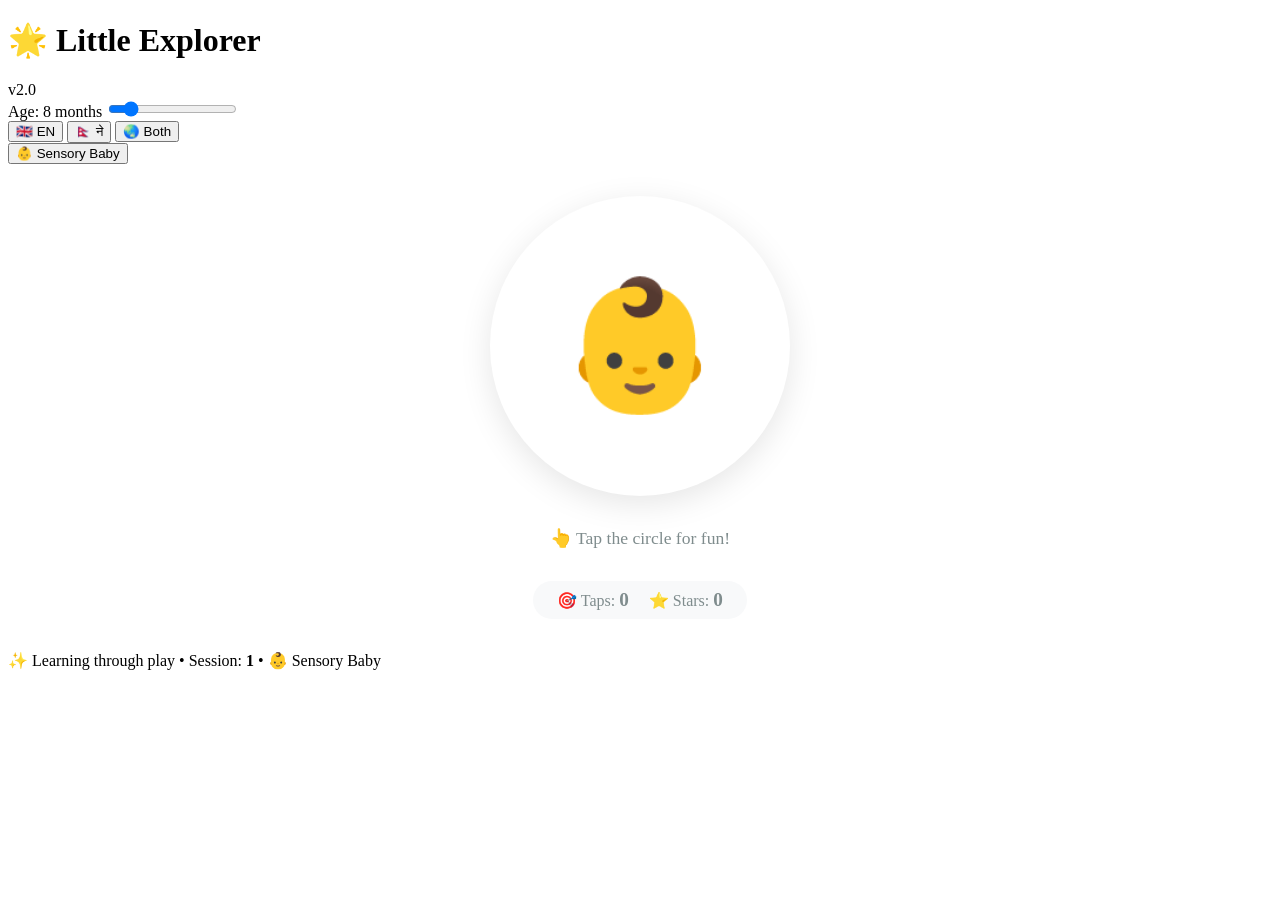
==== index.html @ 9d5cd5ca "Initial commit: Little Explorer PWA" ====
<!doctype html>
<html lang="en">
  <head>
    <meta charset="UTF-8" />
    <meta name="viewport" content="width=device-width, initial-scale=1.0" />
    <meta
      name="description"
      content="Adaptive bilingual learning platform for children 0-6 years"
    />

    <!-- PWA Meta Tags -->
    <link rel="manifest" href="/little-explorer/manifest.json" />
    <meta name="theme-color" content="#4A90D9" />
    <meta name="apple-mobile-web-app-capable" content="yes" />
    <meta name="apple-mobile-web-app-status-bar-style" content="default" />
    <link
      rel="apple-touch-icon"
      href="/little-explorer/icons/icon-192x192.png"
    />

    <!-- Service Worker Registration -->
    <script>
      if ("serviceWorker" in navigator) {
        window.addEventListener("load", function () {
          navigator.serviceWorker
            .register("/little-explorer/sw.js")
            .then(function (registration) {
              console.log("Service Worker registered successfully");
            })
            .catch(function (error) {
              console.log("Service Worker registration failed:", error);
            });
        });
      }
    </script>

    <title>Little Explorer — Adaptive Learning</title>

    <!-- CSS -->
    <link rel="stylesheet" href="/little-explorer/css/style.css" />
    <link rel="stylesheet" href="css/components.css" />
    <link rel="stylesheet" href="css/modules/sensory.css" />
    <link rel="stylesheet" href="css/modules/nepali.css" />
    <link rel="stylesheet" href="css/modules/games.css" />
  </head>
  <body>
    <div id="app" data-age="0.8">
      <!-- Header -->
      <header class="app-header" role="banner">
        <div class="header-left">
          <h1>🌟 Little Explorer</h1>
          <span class="version-badge">v2.0</span>
        </div>

        <div class="header-controls">
          <!-- Age Control -->
          <div class="age-control" aria-label="Parent settings">
            <label for="ageSlider">
              <span class="age-label">Age:</span>
              <span id="ageDisplay" class="age-value">8 months</span>
            </label>
            <input
              type="range"
              id="ageSlider"
              min="0"
              max="6"
              step="0.1"
              value="0.8"
            />
          </div>

          <!-- Language Toggle -->
          <div class="language-control" id="languageToggle">
            <button class="lang-btn active" data-lang="en" title="English">
              🇬🇧 EN
            </button>
            <button class="lang-btn" data-lang="ne" title="नेपाली">
              🇳🇵 ने
            </button>
            <button class="lang-btn" data-lang="bilingual" title="Both">
              🌏 Both
            </button>
          </div>
        </div>
      </header>

      <!-- Main Content -->
      <main id="main-content" role="main">
        <!-- Rendered by JavaScript -->
      </main>

      <!-- Footer -->
      <footer class="app-footer">
        <div class="footer-content">
          <span>✨ Learning through play</span>
          <span class="footer-divider">•</span>
          <span>Session: <strong id="sessionCount">0</strong></span>
          <span class="footer-divider">•</span>
          <span id="moduleIndicator">Loading...</span>
        </div>
      </footer>
    </div>

    <!-- All JavaScript - Only ONE module script -->
    <script type="module" src="js/app.js"></script>
  </body>
</html>
---- css/components.css ----
/* ===== Buttons ===== */
.btn {
    display: inline-flex;
    align-items: center;
    justify-content: center;
    gap: 0.5rem;
    padding: 0.6rem 1.5rem;
    border: none;
    border-radius: 2rem;
    font-size: 0.95rem;
    font-weight: 600;
    cursor: pointer;
    transition: all var(--transition);
    text-decoration: none;
    line-height: 1.4;
}

.btn:disabled {
    opacity: 0.5;
    cursor: not-allowed;
    transform: none !important;
}

.btn-primary {
    background: var(--color-primary);
    color: white;
}

.btn-primary:hover:not(:disabled) {
    background: #3A7BC8;
    transform: translateY(-2px);
    box-shadow: 0 4px 12px rgba(74, 144, 217, 0.3);
}

.btn-success {
    background: var(--color-success);
    color: white;
}

.btn-success:hover:not(:disabled) {
    background: #219A52;
    transform: translateY(-2px);
    box-shadow: 0 4px 12px rgba(39, 174, 96, 0.3);
}

.btn-danger {
    background: var(--color-danger);
    color: white;
}

.btn-danger:hover:not(:disabled) {
    background: #C0392B;
    transform: translateY(-2px);
    box-shadow: 0 4px 12px rgba(231, 76, 60, 0.3);
}

.btn-purple {
    background: #8E44AD;
    color: white;
}

.btn-purple:hover:not(:disabled) {
    background: #7D3C98;
    transform: translateY(-2px);
    box-shadow: 0 4px 12px rgba(142, 68, 173, 0.3);
}

.btn-sm {
    padding: 0.4rem 1rem;
    font-size: 0.8rem;
}

.btn-lg {
    padding: 0.8rem 2rem;
    font-size: 1.1rem;
}

/* ===== Cards ===== */
.card {
    background: white;
    border-radius: var(--radius);
    padding: 1.5rem;
    box-shadow: 0 2px 8px var(--color-shadow);
    border: 1px solid var(--color-border);
}

.card-title {
    font-size: 1.25rem;
    font-weight: 600;
    margin-bottom: 1rem;
}

/* ===== Grid ===== */
.grid-2 {
    display: grid;
    grid-template-columns: 1fr 1fr;
    gap: 1rem;
}

.grid-3 {
    display: grid;
    grid-template-columns: repeat(3, 1fr);
    gap: 1rem;
}

.grid-4 {
    display: grid;
    grid-template-columns: repeat(4, 1fr);
    gap: 1rem;
}

/* ===== Responsive Grid ===== */
@media (max-width: 768px) {
    .grid-2, .grid-3, .grid-4 {
        grid-template-columns: 1fr;
    }
}

/* ===== Utility ===== */
.text-center { text-align: center; }
.text-muted { color: #7F8C8D; }
.mt-1 { margin-top: 0.5rem; }
.mt-2 { margin-top: 1rem; }
.mt-3 { margin-top: 1.5rem; }
.mb-1 { margin-bottom: 0.5rem; }
.mb-2 { margin-bottom: 1rem; }
.mb-3 { margin-bottom: 1.5rem; }
.flex-center { display: flex; align-items: center; justify-content: center; }
.gap-1 { gap: 0.5rem; }
.gap-2 { gap: 1rem; }
.w-full { width: 100%; }

/* ===== Animations ===== */
@keyframes fadeIn {
    from { opacity: 0; transform: translateY(10px); }
    to { opacity: 1; transform: translateY(0); }
}

@keyframes pulse {
    0%, 100% { transform: scale(1); }
    50% { transform: scale(1.05); }
}

@keyframes slideIn {
    from { transform: translateX(-20px); opacity: 0; }
    to { transform: translateX(0); opacity: 1; }
}

.fade-in {
    animation: fadeIn 0.4s ease-out;
}

.pulse {
    animation: pulse 0.6s ease-in-out;
}

.slide-in {
    animation: slideIn 0.3s ease-out;
}
---- css/modules/sensory.css ----
/* ===== Sensory Module ===== */
.sensory-container {
    display: flex;
    flex-direction: column;
    align-items: center;
    justify-content: center;
    padding: 2rem;
    min-height: 400px;
    gap: 2rem;
}

.sensory-button {
    width: 300px;
    height: 300px;
    border-radius: 50%;
    background: white;
    border: 4px solid var(--color-primary);
    font-size: 8rem;
    cursor: pointer;
    transition: all 0.15s ease;
    box-shadow: 0 8px 32px rgba(0, 0, 0, 0.1);
    display: flex;
    align-items: center;
    justify-content: center;
    user-select: none;
    -webkit-tap-highlight-color: transparent;
}

.sensory-button:hover {
    transform: scale(1.02);
    box-shadow: 0 12px 40px rgba(0, 0, 0, 0.15);
}

.sensory-button:active {
    transform: scale(0.92);
}

.sensory-button:focus-visible {
    outline: 4px solid var(--color-primary);
    outline-offset: 4px;
}

.sensory-hint {
    font-size: 1.1rem;
    color: #7F8C8D;
    margin: 0;
}

.sensory-stats {
    font-size: 1rem;
    color: #7F8C8D;
    background: #F8F9FA;
    padding: 0.5rem 1.5rem;
    border-radius: 2rem;
    border: 1px solid var(--color-border);
}

.sensory-stats strong {
    color: var(--color-primary);
    font-size: 1.2rem;
}

/* ===== Responsive ===== */
@media (max-width: 768px) {
    .sensory-button {
        width: 200px;
        height: 200px;
        font-size: 5rem;
    }
}

@media (max-width: 480px) {
    .sensory-button {
        width: 150px;
        height: 150px;
        font-size: 4rem;
    }
}
---- css/modules/nepali.css ----
/* ===== Nepali Module ===== */
.nepali-module {
    width: 100%;
    max-width: 100%;
    animation: fadeIn 0.4s ease-out;
}

/* ===== Header ===== */
.nepali-header {
    display: flex;
    justify-content: space-between;
    align-items: center;
    padding: 0.75rem 1.25rem;
    background: linear-gradient(135deg, #DC143C, #003893);
    border-radius: var(--radius);
    color: white;
    margin-bottom: 1.5rem;
    flex-wrap: wrap;
    gap: 0.5rem;
}

.language-badge {
    display: flex;
    align-items: center;
    gap: 0.5rem;
    font-size: 1.1rem;
    font-weight: 600;
}

.language-badge .flag {
    font-size: 1.5rem;
}

.bilingual-tag {
    background: rgba(255, 255, 255, 0.2);
    padding: 0.2rem 0.75rem;
    border-radius: 2rem;
    font-size: 0.75rem;
    font-weight: 500;
}

.reset-btn {
    background: rgba(255, 255, 255, 0.15);
    border: none;
    color: white;
    padding: 0.4rem 0.75rem;
    border-radius: 0.5rem;
    font-size: 1rem;
    cursor: pointer;
    transition: all var(--transition);
}

.reset-btn:hover {
    background: rgba(255, 255, 255, 0.25);
    transform: scale(1.05);
}

/* ===== Tabs ===== */
.tab-navigation {
    display: flex;
    flex-wrap: wrap;
    gap: 0.25rem;
    margin-bottom: 1.5rem;
    border-bottom: 2px solid var(--color-border);
}

.tab-btn {
    padding: 0.6rem 1.25rem;
    background: transparent;
    border: none;
    border-bottom: 3px solid transparent;
    font-size: 0.95rem;
    font-weight: 600;
    color: #7F8C8D;
    cursor: pointer;
    transition: all var(--transition);
}

.tab-btn:hover {
    color: var(--color-primary);
    background: #F8F9FA;
}

.tab-btn.active {
    color: var(--color-primary);
    border-bottom-color: var(--color-primary);
}

/* ===== Tab Content ===== */
.tab-pane {
    animation: fadeIn 0.3s ease-out;
}

.tab-pane.hidden {
    display: none;
}

/* ===== Sections ===== */
.section-title {
    font-size: 1.3rem;
    font-weight: 700;
    color: var(--color-text);
    margin-bottom: 0.5rem;
}

.section-hint {
    color: #7F8C8D;
    margin-bottom: 1.5rem;
    font-size: 0.95rem;
}

/* ===== Alphabet ===== */
.alphabet-grid {
    display: grid;
    grid-template-columns: repeat(auto-fill, minmax(55px, 1fr));
    gap: 0.5rem;
    margin-bottom: 1.5rem;
}

.alphabet-btn {
    aspect-ratio: 1;
    font-size: 1.3rem;
    font-weight: 700;
    background: #F0F7FF;
    border: 2px solid #DBEAFE;
    border-radius: 0.5rem;
    cursor: pointer;
    transition: all var(--transition);
    display: flex;
    align-items: center;
    justify-content: center;
    color: var(--color-text);
    font-family: inherit;
}

.alphabet-btn:hover {
    background: #DBEAFE;
    transform: scale(1.08);
    border-color: var(--color-primary);
    box-shadow: 0 2px 8px rgba(74, 144, 217, 0.2);
}

.alphabet-btn:active {
    transform: scale(0.95);
}

.alphabet-display {
    text-align: center;
    padding: 1.5rem;
    background: #F8F9FA;
    border-radius: var(--radius);
    border: 2px dashed var(--color-border);
    min-height: 100px;
    display: flex;
    flex-direction: column;
    justify-content: center;
    align-items: center;
    transition: background 0.3s;
}

.letter-display {
    font-size: 4rem;
    font-weight: 700;
    color: var(--color-primary);
    line-height: 1.2;
}

.pronunciation-display {
    font-size: 1.2rem;
    color: #7F8C8D;
    margin-top: 0.25rem;
}

/* ===== Flashcards ===== */
.flashcard-container {
    display: flex;
    justify-content: center;
    align-items: center;
    perspective: 1000px;
    margin: 1.5rem 0 2rem 0;
}

.flashcard {
    width: 100%;
    max-width: 400px;
    height: 260px;
    position: relative;
    transition: transform 0.6s cubic-bezier(0.4, 0, 0.2, 1);
    transform-style: preserve-3d;
    cursor: pointer;
}

.flashcard.flipped {
    transform: rotateY(180deg);
}

.card-front,
.card-back {
    position: absolute;
    width: 100%;
    height: 100%;
    backface-visibility: hidden;
    border-radius: var(--radius-lg);
    display: flex;
    flex-direction: column;
    justify-content: center;
    align-items: center;
    padding: 1.5rem;
    box-shadow: 0 8px 24px var(--color-shadow);
    border: 2px solid var(--color-border);
}

.card-front {
    background: white;
}

.card-front .nepali-word {
    font-size: 3rem;
    font-weight: 700;
    color: var(--color-text);
    line-height: 1.3;
    text-align: center;
}

.card-front .phonetic {
    font-size: 1.1rem;
    color: #7F8C8D;
    margin-top: 0.5rem;
}

.card-back {
    background: linear-gradient(135deg, var(--color-primary), #6C5CE7);
    color: white;
    transform: rotateY(180deg);
}

.card-back .meaning {
    font-size: 2rem;
    font-weight: 600;
    text-align: center;
}

.flashcard-controls {
    display: flex;
    gap: 1rem;
    justify-content: center;
    flex-wrap: wrap;
}

/* ===== Quiz ===== */
.quiz-question {
    font-size: 1.2rem;
    font-weight: 600;
    text-align: center;
    padding: 1.5rem;
    background: #FFF8E1;
    border-radius: var(--radius);
    border: 2px solid #FFE082;
    margin-bottom: 1.5rem;
    min-height: 80px;
    display: flex;
    align-items: center;
    justify-content: center;
}

.quiz-choices {
    display: grid;
    grid-template-columns: 1fr 1fr;
    gap: 0.75rem;
    max-width: 500px;
    margin: 0 auto 1.5rem;
}

.quiz-choice {
    padding: 0.8rem 1rem;
    background: white;
    border: 2px solid var(--color-border);
    border-radius: var(--radius);
    font-size: 1rem;
    font-weight: 500;
    cursor: pointer;
    transition: all var(--transition);
    color: var(--color-text);
}

.quiz-choice:hover:not(:disabled) {
    border-color: var(--color-primary);
    background: #F0F7FF;
    transform: translateY(-2px);
}

.quiz-choice:disabled {
    cursor: not-allowed;
    opacity: 0.7;
}

.quiz-choice.correct {
    border-color: var(--color-success);
    background: #D5F5E3;
    color: var(--color-success);
}

.quiz-choice.wrong {
    border-color: var(--color-danger);
    background: #FDEDEC;
    color: var(--color-danger);
}

.quiz-feedback {
    text-align: center;
    font-size: 1.1rem;
    font-weight: 600;
    min-height: 40px;
    padding: 0.5rem;
}

.quiz-feedback.correct {
    color: var(--color-success);
}

.quiz-feedback.wrong {
    color: var(--color-danger);
}

/* ===== Lessons ===== */
.lessons-layout {
    display: grid;
    grid-template-columns: 260px 1fr;
    gap: 1.5rem;
    min-height: 400px;
}

.lesson-sidebar {
    background: #F8F9FA;
    border-radius: var(--radius);
    padding: 1rem;
    border: 1px solid var(--color-border);
    max-height: 500px;
    overflow-y: auto;
}

.sidebar-title {
    font-size: 1.1rem;
    font-weight: 700;
    margin-bottom: 0.75rem;
    color: var(--color-text);
}

.lesson-btn {
    display: block;
    width: 100%;
    text-align: left;
    padding: 0.6rem 0.75rem;
    margin-bottom: 0.3rem;
    border: none;
    border-radius: 0.5rem;
    font-size: 0.9rem;
    font-weight: 500;
    cursor: pointer;
    transition: all var(--transition);
    color: var(--color-text);
    background: transparent;
}

.lesson-btn.unlocked {
    background: #F0F7FF;
    color: var(--color-primary);
}

.lesson-btn.unlocked:hover {
    background: #DBEAFE;
}

.lesson-btn.completed {
    background: #D5F5E3;
    color: var(--color-success);
}

.lesson-btn.locked {
    background: #F8F9FA;
    color: #BDC3C7;
    cursor: not-allowed;
}

.lesson-content {
    background: white;
    border-radius: var(--radius);
    padding: 1rem;
    border: 1px solid var(--color-border);
    display: flex;
    flex-direction: column;
}

.lesson-title {
    font-size: 1.1rem;
    font-weight: 600;
    margin-bottom: 1rem;
    color: var(--color-text);
    min-height: 2rem;
}

.lesson-items {
    flex: 1;
    display: flex;
    flex-direction: column;
    gap: 0.75rem;
    margin-bottom: 1rem;
    max-height: 350px;
    overflow-y: auto;
}

.lesson-item {
    display: flex;
    align-items: center;
    gap: 0.75rem;
    padding: 0.6rem 0.8rem;
    background: #F8F9FA;
    border-radius: 0.5rem;
    flex-wrap: wrap;
    border: 1px solid var(--color-border);
    transition: all var(--transition);
}

.lesson-item.completed {
    background: #D5F5E3;
    border-color: var(--color-success);
}

.lesson-nepali {
    font-size: 1.1rem;
    font-weight: 600;
    color: var(--color-text);
    min-width: 60px;
}

.lesson-phonetic {
    font-size: 0.85rem;
    color: #7F8C8D;
    min-width: 60px;
}

.lesson-input {
    flex: 1;
    min-width: 120px;
    padding: 0.4rem 0.75rem;
    border: 2px solid var(--color-border);
    border-radius: 0.5rem;
    font-size: 0.95rem;
    transition: all var(--transition);
    font-family: inherit;
    background: white;
}

.lesson-input:focus {
    outline: none;
    border-color: var(--color-primary);
    box-shadow: 0 0 0 3px rgba(74, 144, 217, 0.1);
}

.lesson-input.correct {
    border-color: var(--color-success);
    background: #D5F5E3;
}

.lesson-input.wrong {
    border-color: var(--color-danger);
    background: #FDEDEC;
}

.lesson-input:disabled {
    opacity: 0.7;
    cursor: not-allowed;
}

.lesson-check-btn {
    padding: 0.3rem 1rem;
    background: var(--color-primary);
    color: white;
    border: none;
    border-radius: 0.5rem;
    font-size: 0.85rem;
    font-weight: 600;
    cursor: pointer;
    transition: all var(--transition);
    flex-shrink: 0;
}

.lesson-check-btn:hover {
    background: #3A7BC8;
    transform: scale(1.02);
}

.lesson-feedback {
    font-size: 0.85rem;
    font-weight: 600;
    min-width: 60px;
    text-align: right;
}

.lesson-feedback.correct {
    color: var(--color-success);
}

.lesson-feedback.wrong {
    color: var(--color-danger);
}

.lesson-feedback.completed {
    color: var(--color-success);
    font-size: 1.2rem;
}

.lesson-actions {
    display: flex;
    justify-content: flex-end;
    margin-top: 0.5rem;
}

#lessonCompleteBtn.ready {
    opacity: 1;
    cursor: pointer;
}

/* ===== Responsive Lessons ===== */
@media (max-width: 768px) {
    .lessons-layout {
        grid-template-columns: 1fr;
    }
    
    .lesson-sidebar {
        max-height: 200px;
    }
    
    .lesson-item {
        flex-wrap: wrap;
    }
    
    .lesson-input {
        min-width: 100px;
        flex: 1 1 100%;
    }
    
    .lesson-feedback {
        text-align: left;
        min-width: auto;
    }
}

@media (max-width: 480px) {
    .quiz-choices {
        grid-template-columns: 1fr;
    }
    
    .alphabet-grid {
        grid-template-columns: repeat(auto-fill, minmax(45px, 1fr));
    }
    
    .alphabet-btn {
        font-size: 1rem;
    }
    
    .flashcard {
        height: 200px;
    }
    
    .card-front .nepali-word {
        font-size: 2rem;
    }
    
    .card-back .meaning {
        font-size: 1.5rem;
    }
}

/* ===== Games Section ===== */
.games-grid {
    display: grid;
    grid-template-columns: repeat(auto-fit, minmax(200px, 1fr));
    gap: 1rem;
    margin: 1rem 0;
}

.game-card {
    background: white;
    border-radius: var(--radius);
    padding: 1.5rem;
    text-align: center;
    border: 2px solid var(--color-border);
    transition: all var(--transition);
    cursor: pointer;
}

.game-card:hover {
    transform: translateY(-4px);
    box-shadow: 0 8px 24px var(--color-shadow);
    border-color: var(--color-primary);
}

.game-icon {
    font-size: 3rem;
    margin-bottom: 0.5rem;
}

.game-card h4 {
    margin: 0.5rem 0;
    color: var(--color-text);
}

.game-card p {
    font-size: 0.9rem;
    color: #7F8C8D;
    margin-bottom: 1rem;
}

.game-content {
    margin-top: 1.5rem;
    padding: 1rem;
    background: #F8F9FA;
    border-radius: var(--radius);
    min-height: 200px;
}

/* ===== Matching Game ===== */
.match-grid {
    display: grid;
    grid-template-columns: 1fr 1fr;
    gap: 1rem;
    margin: 1rem 0;
}

.match-column {
    display: flex;
    flex-direction: column;
    gap: 0.5rem;
}

.match-column h5 {
    text-align: center;
    color: var(--color-text);
    margin-bottom: 0.5rem;
}

.match-item {
    padding: 0.6rem 1rem;
    background: white;
    border: 2px solid var(--color-border);
    border-radius: 0.5rem;
    cursor: pointer;
    transition: all var(--transition);
    text-align: center;
}

.match-item:hover:not(.matched) {
    border-color: var(--color-primary);
    background: #F0F7FF;
}

.match-item.selected {
    border-color: var(--color-primary);
    background: #DBEAFE;
    transform: scale(1.02);
}

.match-item.matched {
    border-color: var(--color-success);
    background: #D5F5E3;
    cursor: default;
    opacity: 0.7;
}

.match-feedback {
    text-align: center;
    font-weight: 600;
    min-height: 30px;
    margin: 0.5rem 0;
}

.match-feedback.correct {
    color: var(--color-success);
}

.match-feedback.wrong {
    color: var(--color-danger);
}

/* ===== Memory Game ===== */
.memory-grid {
    display: grid;
    grid-template-columns: repeat(4, 1fr);
    gap: 0.5rem;
    max-width: 400px;
    margin: 1rem auto;
}

.memory-card {
    aspect-ratio: 1;
    background: var(--color-primary);
    border-radius: 0.5rem;
    display: flex;
    align-items: center;
    justify-content: center;
    cursor: pointer;
    transition: all 0.3s ease;
    font-size: 0.9rem;
    color: white;
    padding: 0.5rem;
    text-align: center;
    word-break: break-word;
}

.memory-card .card-content {
    display: none;
}

.memory-card.flipped {
    background: white;
    border: 2px solid var(--color-primary);
    color: var(--color-text);
}

.memory-card.flipped .card-content {
    display: block;
}

.memory-card.matched {
    background: var(--color-success);
    border-color: var(--color-success);
    color: white;
    cursor: default;
}

.memory-card.matched .card-content {
    display: block;
}

.memory-feedback {
    text-align: center;
    font-weight: 600;
    min-height: 30px;
    margin: 0.5rem 0;
}

.memory-feedback.correct {
    color: var(--color-success);
}

.memory-feedback.wrong {
    color: var(--color-danger);
}

/* ===== Spelling Game ===== */
.spelling-word {
    text-align: center;
    font-size: 2rem;
    font-weight: 700;
    padding: 1rem;
    background: white;
    border-radius: var(--radius);
    border: 2px solid var(--color-border);
    margin: 1rem 0;
}

.spelling-word .phonetic-display {
    font-size: 1rem;
    font-weight: 400;
    color: #7F8C8D;
    display: block;
}

.spelling-input {
    display: flex;
    gap: 0.5rem;
    margin: 1rem 0;
}

.spelling-input input {
    flex: 1;
    padding: 0.6rem 1rem;
    border: 2px solid var(--color-border);
    border-radius: 0.5rem;
    font-size: 1rem;
}

.spelling-input input:focus {
    outline: none;
    border-color: var(--color-primary);
}

.spelling-hint {
    text-align: center;
    color: #7F8C8D;
    font-size: 0.9rem;
    margin: 0.5rem 0;
    padding: 0.5rem;
    background: #FFF8E1;
    border-radius: 0.5rem;
}

.spelling-feedback {
    text-align: center;
    font-weight: 600;
    min-height: 30px;
    margin: 0.5rem 0;
}

.spelling-feedback.correct {
    color: var(--color-success);
}

.spelling-feedback.wrong {
    color: var(--color-danger);
}

/* ===== Bingo Game ===== */
.bingo-word {
    text-align: center;
    font-size: 2rem;
    font-weight: 700;
    padding: 1rem;
    background: white;
    border-radius: var(--radius);
    border: 2px solid var(--color-border);
    margin: 1rem 0;
}

.bingo-word .phonetic-display {
    font-size: 1rem;
    font-weight: 400;
    color: #7F8C8D;
    display: block;
}

.bingo-options {
    display: grid;
    grid-template-columns: 1fr 1fr;
    gap: 0.5rem;
    margin: 1rem 0;
}

.bingo-option {
    padding: 0.6rem 1rem;
    background: white;
    border: 2px solid var(--color-border);
    border-radius: 0.5rem;
    font-size: 1rem;
    cursor: pointer;
    transition: all var(--transition);
}

.bingo-option:hover:not(:disabled) {
    border-color: var(--color-primary);
    background: #F0F7FF;
}

.bingo-option.correct {
    border-color: var(--color-success);
    background: #D5F5E3;
}

.bingo-option.wrong {
    border-color: var(--color-danger);
    background: #FDEDEC;
}

.bingo-option:disabled {
    cursor: not-allowed;
    opacity: 0.7;
}

.bingo-feedback {
    text-align: center;
    font-weight: 600;
    min-height: 30px;
    margin: 0.5rem 0;
}

.bingo-feedback.correct {
    color: var(--color-success);
}

.bingo-feedback.wrong {
    color: var(--color-danger);
}

/* ===== Progress Bar ===== */
.progress-bar-container {
    position: relative;
    width: 100%;
    height: 24px;
    background: #F8F9FA;
    border-radius: 1rem;
    overflow: hidden;
    margin-bottom: 1rem;
    border: 1px solid var(--color-border);
}

.progress-bar {
    height: 100%;
    background: linear-gradient(90deg, var(--color-success), #2ECC71);
    transition: width 0.5s ease;
    border-radius: 1rem;
}

.progress-text {
    position: absolute;
    top: 50%;
    left: 50%;
    transform: translate(-50%, -50%);
    font-size: 0.75rem;
    font-weight: 700;
    color: var(--color-text);
}

/* ===== Stats Badges ===== */
.header-stats {
    display: flex;
    gap: 0.5rem;
    align-items: center;
}

.stat-badge {
    background: rgba(255, 255, 255, 0.15);
    padding: 0.2rem 0.75rem;
    border-radius: 1rem;
    font-size: 0.8rem;
    color: white;
}

/* ===== Category Filters ===== */
.category-filter {
    display: flex;
    flex-wrap: wrap;
    gap: 0.25rem;
    margin-bottom: 1rem;
}

.category-filter .filter-btn,
.lesson-filters .filter-btn {
    padding: 0.25rem 0.75rem;
    border: 1px solid var(--color-border);
    border-radius: 1rem;
    background: white;
    font-size: 0.75rem;
    cursor: pointer;
    transition: all var(--transition);
    color: #7F8C8D;
}

.category-filter .filter-btn:hover,
.lesson-filters .filter-btn:hover {
    border-color: var(--color-primary);
    color: var(--color-primary);
}

.category-filter .filter-btn.active,
.lesson-filters .filter-btn.active {
    background: var(--color-primary);
    border-color: var(--color-primary);
    color: white;
}

.lesson-filters {
    display: flex;
    flex-wrap: wrap;
    gap: 0.25rem;
    margin-bottom: 0.5rem;
}

/* ===== Quiz Score ===== */
.quiz-score {
    text-align: center;
    font-weight: 600;
    color: var(--color-text);
    margin: 0.5rem 0;
    padding: 0.5rem;
    background: #F8F9FA;
    border-radius: 0.5rem;
}

/* ===== Responsive Games ===== */
@media (max-width: 768px) {
    .games-grid {
        grid-template-columns: 1fr 1fr;
    }
    
    .match-grid {
        grid-template-columns: 1fr;
    }
    
    .memory-grid {
        grid-template-columns: repeat(4, 1fr);
        max-width: 100%;
    }
    
    .bingo-options {
        grid-template-columns: 1fr;
    }
}

@media (max-width: 480px) {
    .games-grid {
        grid-template-columns: 1fr;
    }
    
    .header-stats {
        flex-wrap: wrap;
    }
}
---- css/modules/games.css ----
/* ===== Games Module ===== */
.games-module {
    width: 100%;
    max-width: 100%;
    animation: fadeIn 0.4s ease-out;
}

/* ===== Header ===== */
.games-header {
    display: flex;
    justify-content: space-between;
    align-items: center;
    padding: 1rem;
    background: linear-gradient(135deg, #6C5CE7, #A29BFE);
    border-radius: var(--radius);
    color: white;
    margin-bottom: 1.5rem;
    flex-wrap: wrap;
    gap: 0.5rem;
}

.games-header h2 {
    margin: 0;
    font-size: 1.5rem;
}

.games-header .subtitle {
    margin: 0;
    opacity: 0.8;
    font-size: 0.9rem;
}

.age-indicator {
    display: flex;
    gap: 0.5rem;
    align-items: center;
}

.age-badge {
    background: rgba(255, 255, 255, 0.2);
    padding: 0.3rem 0.8rem;
    border-radius: 1rem;
    font-size: 0.8rem;
    font-weight: 600;
}

.stage-badge {
    background: rgba(255, 255, 255, 0.3);
    padding: 0.3rem 0.8rem;
    border-radius: 1rem;
    font-size: 0.8rem;
    font-weight: 600;
}

/* ===== Game Grid ===== */
.games-grid {
    display: grid;
    grid-template-columns: repeat(auto-fit, minmax(200px, 1fr));
    gap: 1rem;
    margin: 1rem 0;
}

.game-card {
    background: white;
    border-radius: var(--radius);
    padding: 1.25rem;
    text-align: center;
    border: 2px solid var(--color-border);
    transition: all var(--transition);
    box-shadow: 0 2px 8px var(--color-shadow);
}

.game-card:hover {
    transform: translateY(-4px);
    box-shadow: 0 8px 24px var(--color-shadow);
    border-color: var(--color-primary);
}

.game-card .game-icon {
    font-size: 2.5rem;
    margin-bottom: 0.5rem;
}

.game-card h3 {
    font-size: 1rem;
    margin: 0.5rem 0;
    color: var(--color-text);
}

.game-card p {
    font-size: 0.85rem;
    color: #7F8C8D;
    margin-bottom: 0.75rem;
    min-height: 40px;
}

.game-meta {
    display: flex;
    justify-content: space-between;
    align-items: center;
    margin-bottom: 0.75rem;
    font-size: 0.75rem;
}

.difficulty {
    color: #F5A623;
}

.age-range {
    color: #7F8C8D;
    background: #F8F9FA;
    padding: 0.15rem 0.5rem;
    border-radius: 1rem;
}

.play-btn {
    width: 100%;
}

/* ===== Game Area ===== */
.game-area {
    margin-top: 1.5rem;
    padding: 1.5rem;
    background: #F8F9FA;
    border-radius: var(--radius);
    min-height: 300px;
    border: 2px dashed var(--color-border);
    transition: all var(--transition);
}

.game-placeholder {
    text-align: center;
    color: #7F8C8D;
    padding: 2rem;
}

/* ===== Game Container ===== */
.game-container {
    animation: fadeIn 0.4s ease-out;
}

.game-container h3 {
    text-align: center;
    margin-bottom: 0.5rem;
    color: var(--color-text);
}

.game-hint {
    text-align: center;
    color: #7F8C8D;
    font-size: 0.9rem;
    margin-bottom: 1rem;
}

.game-stats {
    display: flex;
    justify-content: center;
    gap: 1.5rem;
    margin: 0.75rem 0;
    padding: 0.5rem;
    background: white;
    border-radius: 0.5rem;
    border: 1px solid var(--color-border);
    font-size: 0.9rem;
    flex-wrap: wrap;
}

.game-stats strong {
    color: var(--color-primary);
}

.game-feedback {
    text-align: center;
    font-weight: 600;
    min-height: 30px;
    margin: 0.5rem 0;
    padding: 0.5rem;
    border-radius: 0.5rem;
}

.game-feedback.correct {
    color: var(--color-success);
    background: #D5F5E3;
}

.game-feedback.wrong {
    color: var(--color-danger);
    background: #FDEDEC;
}

/* ===== Tap Game ===== */
.tap-game .tap-area {
    display: flex;
    justify-content: center;
    align-items: center;
    padding: 2rem;
    background: #F0F0F0;
    border-radius: var(--radius);
    min-height: 200px;
    transition: background 0.3s ease;
}

.tap-target {
    width: 150px;
    height: 150px;
    border-radius: 50%;
    background: white;
    display: flex;
    justify-content: center;
    align-items: center;
    font-size: 4rem;
    cursor: pointer;
    box-shadow: 0 4px 16px var(--color-shadow);
    transition: transform 0.15s ease;
    user-select: none;
    -webkit-tap-highlight-color: transparent;
}

.tap-target:hover {
    transform: scale(1.05);
}

.tap-target:active {
    transform: scale(0.9);
}

/* ===== Peekaboo Game ===== */
.peekaboo-game .peekaboo-area {
    display: flex;
    justify-content: center;
    align-items: center;
    padding: 2rem;
    background: #F0F8FF;
    border-radius: var(--radius);
    min-height: 250px;
}

.peekaboo-container {
    position: relative;
    width: 200px;
    height: 200px;
    display: flex;
    justify-content: center;
    align-items: center;
    cursor: pointer;
}

.peekaboo-face {
    font-size: 6rem;
    transition: transform 0.3s ease;
    z-index: 2;
}

.peekaboo-hands {
    position: absolute;
    font-size: 4rem;
    transform: scale(0);
    transition: transform 0.3s ease;
    z-index: 1;
}

.peekaboo-controls {
    text-align: center;
    margin: 0.5rem 0;
}

/* ===== Color Burst Game ===== */
.color-burst-game .color-display {
    padding: 2rem;
    border-radius: var(--radius);
    text-align: center;
    margin-bottom: 1rem;
    min-height: 120px;
    display: flex;
    flex-direction: column;
    justify-content: center;
    align-items: center;
    border: 2px solid var(--color-border);
    transition: background 0.3s ease;
}

.color-display .color-name {
    font-size: 1.5rem;
    font-weight: 700;
    color: var(--color-text);
    text-shadow: 0 2px 4px rgba(255,255,255,0.5);
}

.color-display .color-nepali {
    font-size: 1.2rem;
    color: var(--color-text);
    opacity: 0.8;
}

.color-options {
    display: grid;
    grid-template-columns: repeat(3, 1fr);
    gap: 0.5rem;
    margin: 0.5rem 0;
}

.color-option {
    padding: 1rem;
    border: 2px solid var(--color-border);
    border-radius: 0.5rem;
    cursor: pointer;
    transition: all var(--transition);
    min-height: 60px;
    display: flex;
    justify-content: center;
    align-items: center;
    color: white;
    font-weight: 600;
    text-shadow: 0 1px 2px rgba(0,0,0,0.3);
}

.color-option:hover:not(:disabled) {
    transform: scale(1.02);
    border-color: var(--color-primary);
}

.color-option:disabled {
    cursor: not-allowed;
    opacity: 0.6;
}

/* ===== Animal Game ===== */
.animal-game .animal-display {
    text-align: center;
    padding: 1.5rem;
    background: white;
    border-radius: var(--radius);
    border: 2px solid var(--color-border);
    margin-bottom: 1rem;
}

.animal-display .animal-emoji {
    font-size: 4rem;
    display: block;
}

.animal-display .animal-name {
    font-size: 1.5rem;
    font-weight: 700;
    display: block;
}

.animal-display .animal-sound {
    font-size: 1rem;
    color: #7F8C8D;
    display: block;
    font-style: italic;
}

.animal-options {
    display: grid;
    grid-template-columns: repeat(3, 1fr);
    gap: 0.5rem;
    margin: 0.5rem 0;
}

.animal-option {
    padding: 0.75rem;
    border: 2px solid var(--color-border);
    border-radius: 0.5rem;
    cursor: pointer;
    transition: all var(--transition);
    text-align: center;
    background: white;
}

.animal-option:hover:not(:disabled) {
    transform: scale(1.02);
    border-color: var(--color-primary);
}

.animal-option:disabled {
    cursor: not-allowed;
    opacity: 0.6;
}

.animal-option .animal-emoji {
    font-size: 2rem;
    display: block;
}

.animal-option .animal-label {
    font-size: 0.85rem;
    font-weight: 500;
}

/* ===== Animal Sound Grid ===== */
.animal-sound-grid {
    display: grid;
    grid-template-columns: repeat(4, 1fr);
    gap: 0.5rem;
    margin: 0.5rem 0 1rem 0;
}

.animal-sound-btn {
    padding: 0.75rem 0.5rem;
    border: 2px solid var(--color-border);
    border-radius: 0.75rem;
    background: white;
    cursor: pointer;
    transition: all 0.2s ease;
    display: flex;
    flex-direction: column;
    align-items: center;
    gap: 0.25rem;
}

.animal-sound-btn:hover {
    transform: translateY(-2px);
    border-color: var(--color-primary);
    box-shadow: 0 4px 12px var(--color-shadow);
}

.animal-sound-btn:active {
    transform: scale(0.95);
}

.animal-sound-btn .animal-emoji-big {
    font-size: 2rem;
    transition: transform 0.2s ease;
}

.animal-sound-btn .animal-name-label {
    font-size: 0.7rem;
    font-weight: 600;
    color: var(--color-text);
}

.animal-sound-btn .sound-icon {
    font-size: 0.8rem;
    opacity: 0.6;
}

/* ===== Find Display ===== */
.animal-find-display {
    text-align: center;
    padding: 1rem;
    background: #FFF8E1;
    border-radius: var(--radius);
    border: 2px solid #FFE082;
    margin: 0.5rem 0 1rem 0;
}

.find-hint {
    font-size: 0.85rem;
    color: #7F8C8D;
    margin-bottom: 0.5rem;
}

.find-animal {
    display: flex;
    align-items: center;
    justify-content: center;
    gap: 0.5rem;
    min-height: 60px;
}

.find-emoji {
    font-size: 3rem;
    transition: all 0.3s ease;
}

.find-name {
    font-size: 1.5rem;
    font-weight: 700;
    color: #7F8C8D;
    transition: all 0.3s ease;
}

#playSoundBtn {
    margin-top: 0.5rem;
    background: #FF9800;
    color: white;
    border: none;
    padding: 0.4rem 1.2rem;
    border-radius: 2rem;
    font-size: 0.9rem;
    font-weight: 600;
    cursor: pointer;
    transition: all 0.2s ease;
}

#playSoundBtn:hover {
    background: #F57C00;
    transform: scale(1.05);
}

#playSoundBtn:active {
    transform: scale(0.95);
}

/* ===== Animal Options ===== */
.animal-options {
    display: grid;
    grid-template-columns: repeat(4, 1fr);
    gap: 0.5rem;
    margin: 0.5rem 0;
}

.animal-option {
    padding: 0.75rem;
    border: 2px solid var(--color-border);
    border-radius: 0.75rem;
    cursor: pointer;
    transition: all 0.2s ease;
    text-align: center;
    background: white;
    display: flex;
    flex-direction: column;
    align-items: center;
    gap: 0.25rem;
}

.animal-option:hover:not(:disabled) {
    transform: translateY(-2px);
    border-color: var(--color-primary);
    box-shadow: 0 4px 12px var(--color-shadow);
}

.animal-option:disabled {
    cursor: not-allowed;
    opacity: 0.6;
}

.animal-option .animal-emoji {
    font-size: 2.5rem;
}

.animal-option .animal-label {
    font-size: 0.85rem;
    font-weight: 500;
}

/* ===== Animal Game Responsive ===== */
@media (max-width: 768px) {
    .animal-sound-grid {
        grid-template-columns: repeat(4, 1fr);
    }
    
    .animal-options {
        grid-template-columns: repeat(4, 1fr);
    }
    
    .animal-sound-btn .animal-emoji-big {
        font-size: 1.5rem;
    }
    
    .find-emoji {
        font-size: 2.5rem;
    }
    
    .find-name {
        font-size: 1.2rem;
    }
}

@media (max-width: 480px) {
    .animal-sound-grid {
        grid-template-columns: repeat(4, 1fr);
        gap: 0.25rem;
    }
    
    .animal-options {
        grid-template-columns: repeat(2, 1fr);
    }
    
    .animal-sound-btn {
        padding: 0.4rem 0.25rem;
    }
    
    .animal-sound-btn .animal-emoji-big {
        font-size: 1.2rem;
    }
    
    .animal-sound-btn .animal-name-label {
        font-size: 0.6rem;
    }
    
    .animal-option .animal-emoji {
        font-size: 2rem;
    }
}

/* ===== Match Game ===== */
.match-game .match-grid {
    display: grid;
    grid-template-columns: 1fr 1fr;
    gap: 1rem;
    margin: 0.5rem 0;
}

.match-column {
    display: flex;
    flex-direction: column;
    gap: 0.5rem;
}

.match-column h4 {
    text-align: center;
    margin-bottom: 0.25rem;
    font-size: 0.9rem;
    color: var(--color-text);
}

.match-item {
    padding: 0.6rem 1rem;
    background: white;
    border: 2px solid var(--color-border);
    border-radius: 0.5rem;
    cursor: pointer;
    transition: all var(--transition);
    text-align: center;
    font-size: 0.95rem;
}

.match-item:hover:not(.matched) {
    border-color: var(--color-primary);
    background: #F0F7FF;
}

.match-item.selected {
    border-color: var(--color-primary);
    background: #DBEAFE;
    transform: scale(1.02);
}

.match-item.matched {
    border-color: var(--color-success);
    background: #D5F5E3;
    cursor: default;
    opacity: 0.7;
}

/* ===== Memory Game ===== */
.memory-game .memory-grid {
    display: grid;
    grid-template-columns: repeat(4, 1fr);
    gap: 0.5rem;
    max-width: 400px;
    margin: 0.5rem auto;
}

.memory-card {
    aspect-ratio: 1;
    background: linear-gradient(135deg, var(--color-primary), #6C5CE7);
    border-radius: 0.5rem;
    display: flex;
    align-items: center;
    justify-content: center;
    cursor: pointer;
    transition: all 0.3s ease;
    font-size: 0.85rem;
    color: white;
    padding: 0.5rem;
    text-align: center;
    word-break: break-word;
    box-shadow: 0 2px 8px var(--color-shadow);
}

.memory-card .card-content {
    display: none;
}

.memory-card.flipped {
    background: white;
    border: 2px solid var(--color-primary);
    color: var(--color-text);
    transform: scale(0.95);
}

.memory-card.flipped .card-content {
    display: block;
}

.memory-card.matched {
    background: var(--color-success);
    border-color: var(--color-success);
    color: white;
    cursor: default;
    transform: scale(0.95);
}

.memory-card.matched .card-content {
    display: block;
}

.memory-card:not(.flipped):not(.matched):hover {
    transform: scale(1.05);
}

/* ===== Bingo Game ===== */
.bingo-game .bingo-word {
    text-align: center;
    padding: 1.5rem;
    background: white;
    border-radius: var(--radius);
    border: 2px solid var(--color-border);
    margin: 0.5rem 0;
}

.bingo-word .nepali-display {
    font-size: 2.5rem;
    font-weight: 700;
    display: block;
}

.bingo-word .phonetic-display {
    font-size: 1rem;
    color: #7F8C8D;
}

.bingo-options {
    display: grid;
    grid-template-columns: 1fr 1fr;
    gap: 0.5rem;
    margin: 0.5rem 0;
}

.bingo-option {
    padding: 0.75rem 1rem;
    background: white;
    border: 2px solid var(--color-border);
    border-radius: 0.5rem;
    font-size: 1rem;
    cursor: pointer;
    transition: all var(--transition);
}

.bingo-option:hover:not(:disabled) {
    border-color: var(--color-primary);
    background: #F0F7FF;
    transform: scale(1.02);
}

.bingo-option.correct {
    border-color: var(--color-success);
    background: #D5F5E3;
}

.bingo-option.wrong {
    border-color: var(--color-danger);
    background: #FDEDEC;
}

.bingo-option:disabled {
    cursor: not-allowed;
    opacity: 0.6;
}

/* ===== Spelling Game ===== */
.spelling-game .spelling-word {
    text-align: center;
    padding: 1rem;
    background: white;
    border-radius: var(--radius);
    border: 2px solid var(--color-border);
    margin: 0.5rem 0;
}

.spelling-word .nepali-display {
    font-size: 2rem;
    font-weight: 700;
    display: block;
}

.spelling-word .phonetic-display {
    font-size: 0.9rem;
    color: #7F8C8D;
}

.spelling-hint {
    text-align: center;
    padding: 0.5rem;
    background: #FFF8E1;
    border-radius: 0.5rem;
    margin: 0.5rem 0;
    font-size: 0.9rem;
    color: #7F8C8D;
    border: 1px solid #FFE082;
}

.spelling-input {
    display: flex;
    gap: 0.5rem;
    margin: 0.5rem 0;
}

.spelling-input input {
    flex: 1;
    padding: 0.6rem 1rem;
    border: 2px solid var(--color-border);
    border-radius: 0.5rem;
    font-size: 1rem;
}

.spelling-input input:focus {
    outline: none;
    border-color: var(--color-primary);
    box-shadow: 0 0 0 3px rgba(74, 144, 217, 0.1);
}

/* ===== Story Game ===== */
.story-game .story-content {
    display: grid;
    gap: 1rem;
    margin: 0.5rem 0;
}

.story-content .story-text {
    padding: 1rem;
    background: white;
    border-radius: var(--radius);
    border: 2px solid var(--color-border);
}

.story-text h4 {
    margin: 0 0 0.5rem 0;
    font-size: 0.9rem;
    color: var(--color-text);
}

.story-text p {
    margin: 0;
    line-height: 1.8;
    font-size: 1rem;
}

.story-words {
    margin: 0.5rem 0;
}

.story-words h4 {
    font-size: 0.9rem;
    margin-bottom: 0.5rem;
}

.word-tags {
    display: flex;
    flex-wrap: wrap;
    gap: 0.5rem;
}

.word-tag {
    padding: 0.25rem 0.75rem;
    background: #F0F7FF;
    border: 1px solid var(--color-border);
    border-radius: 1rem;
    font-size: 0.8rem;
    color: var(--color-primary);
}

/* ===== Responsive ===== */
@media (max-width: 768px) {
    .games-grid {
        grid-template-columns: 1fr 1fr;
    }
    
    .games-header {
        flex-direction: column;
        align-items: flex-start;
    }
    
    .age-indicator {
        width: 100%;
        justify-content: flex-start;
    }
    
    .match-grid {
        grid-template-columns: 1fr;
    }
    
    .memory-grid {
        grid-template-columns: repeat(3, 1fr);
        max-width: 100%;
    }
    
    .color-options,
    .animal-options,
    .bingo-options {
        grid-template-columns: 1fr 1fr;
    }
}

@media (max-width: 480px) {
    .games-grid {
        grid-template-columns: 1fr;
    }
    
    .memory-grid {
        grid-template-columns: repeat(3, 1fr);
    }
    
    .color-options,
    .animal-options,
    .bingo-options {
        grid-template-columns: 1fr;
    }
    
    .tap-target {
        width: 120px;
        height: 120px;
        font-size: 3rem;
    }
    
    .game-stats {
        flex-direction: column;
        align-items: center;
        gap: 0.25rem;
    }
}
/* ===== Explosion Container ===== */
.explosion-container {
    position: fixed;
    top: 0;
    left: 0;
    width: 100vw;
    height: 100vh;
    pointer-events: none;
    z-index: 9999;
    overflow: hidden;
}

.explosion-canvas {
    position: absolute;
    top: 50%;
    left: 50%;
    transform: translate(-50%, -50%);
    width: 100%;
    height: 100%;
    pointer-events: none;
}

/* ===== Color Display Enhancement ===== */
.color-burst-game .color-display {
    position: relative;
    overflow: hidden;
    transition: background 0.3s ease;
}

.color-burst-game .color-display::after {
    content: '';
    position: absolute;
    top: -50%;
    left: -50%;
    width: 200%;
    height: 200%;
    background: radial-gradient(circle, rgba(255,255,255,0.2) 0%, transparent 60%);
    opacity: 0;
    transition: opacity 0.3s ease;
    pointer-events: none;
}

.color-burst-game .color-display.correct-flash::after {
    opacity: 1;
    animation: flashPulse 0.6s ease;
}

@keyframes flashPulse {
    0% { opacity: 0; transform: scale(0.5); }
    30% { opacity: 1; transform: scale(1.2); }
    100% { opacity: 0; transform: scale(1); }
}

/* ===== Color Option Enhancement ===== */
.color-option {
    position: relative;
    overflow: hidden;
    transition: all 0.2s ease;
}

.color-option.correct-pulse {
    animation: correctPulse 0.5s ease;
}

@keyframes correctPulse {
    0% { transform: scale(1); }
    50% { transform: scale(1.15); box-shadow: 0 0 30px rgba(255,255,255,0.5); }
    100% { transform: scale(1); }
}

.color-option.wrong-shake {
    animation: wrongShake 0.4s ease;
}

@keyframes wrongShake {
    0%, 100% { transform: translateX(0); }
    25% { transform: translateX(-10px); }
    75% { transform: translateX(10px); }
}
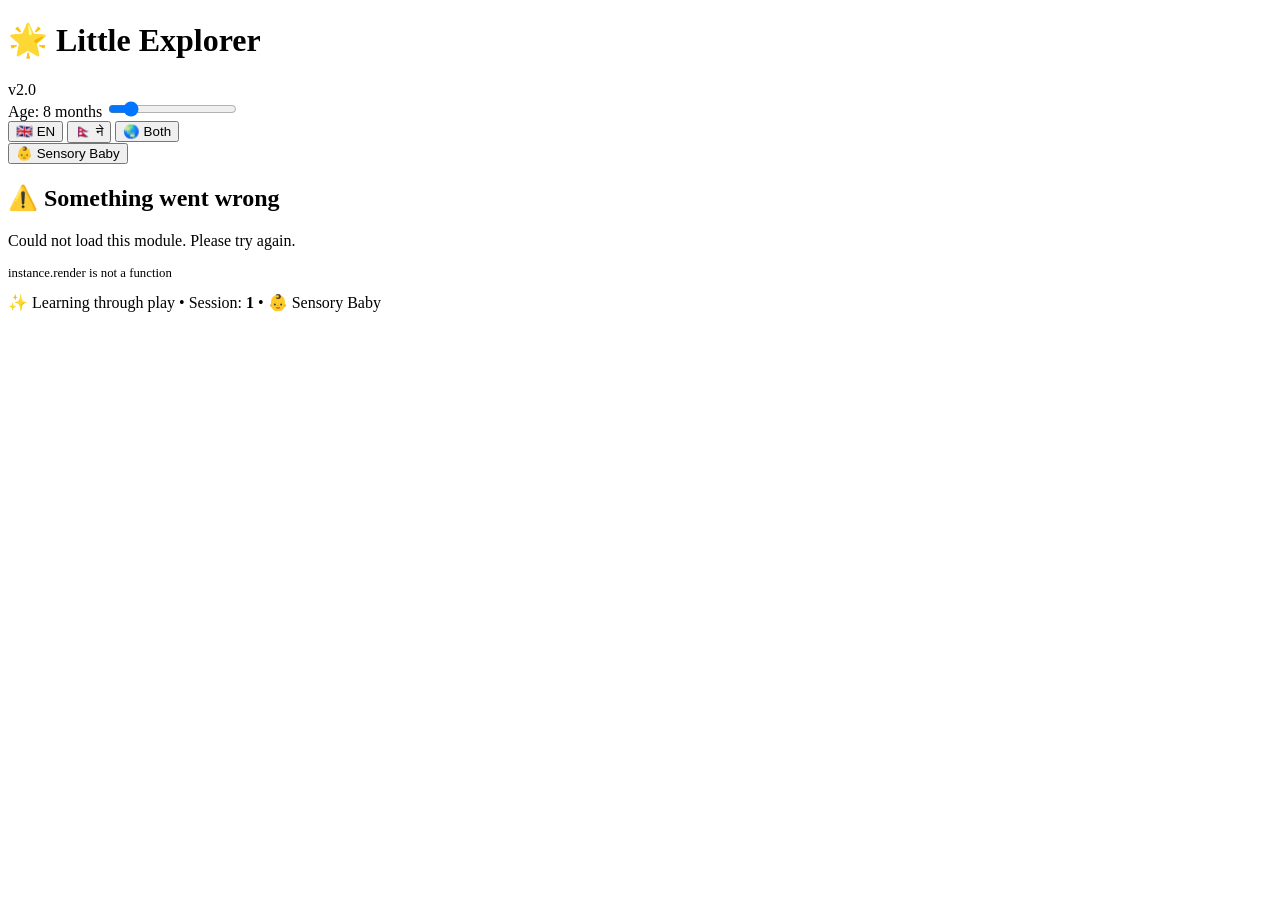
==== commit 14c5b8b1: "Fix: Audio cleanup in colour flash and CSS path cleanup" ====
--- a/index.html
+++ b/index.html
@@ -9,13 +9,13 @@
     />
 
     <!-- PWA Meta Tags -->
-    <link rel="manifest" href="/little-explorer/manifest.json" />
+    <link rel="manifest" href="/little-explorers/manifest.json" />
     <meta name="theme-color" content="#4A90D9" />
     <meta name="apple-mobile-web-app-capable" content="yes" />
     <meta name="apple-mobile-web-app-status-bar-style" content="default" />
     <link
       rel="apple-touch-icon"
-      href="/little-explorer/icons/icon-192x192.png"
+      href="/little-explorers/icons/icon-192x192.png"
     />
 
     <!-- Service Worker Registration -->
@@ -23,7 +23,7 @@
       if ("serviceWorker" in navigator) {
         window.addEventListener("load", function () {
           navigator.serviceWorker
-            .register("/little-explorer/sw.js")
+            .register("/little-explorers/sw.js")
             .then(function (registration) {
               console.log("Service Worker registered successfully");
             })
@@ -37,11 +37,12 @@
     <title>Little Explorer — Adaptive Learning</title>
 
     <!-- CSS -->
+    <!-- For GitHub Pages with subdirectory -->
     <link rel="stylesheet" href="/little-explorer/css/style.css" />
-    <link rel="stylesheet" href="css/components.css" />
-    <link rel="stylesheet" href="css/modules/sensory.css" />
-    <link rel="stylesheet" href="css/modules/nepali.css" />
-    <link rel="stylesheet" href="css/modules/games.css" />
+    <link rel="stylesheet" href="/little-explorer/css/components.css" />
+    <link rel="stylesheet" href="/little-explorer/css/modules/sensory.css" />
+    <link rel="stylesheet" href="/little-explorer/css/modules/nepali.css" />
+    <link rel="stylesheet" href="/little-explorer/css/modules/games.css" />
   </head>
   <body>
     <div id="app" data-age="0.8">
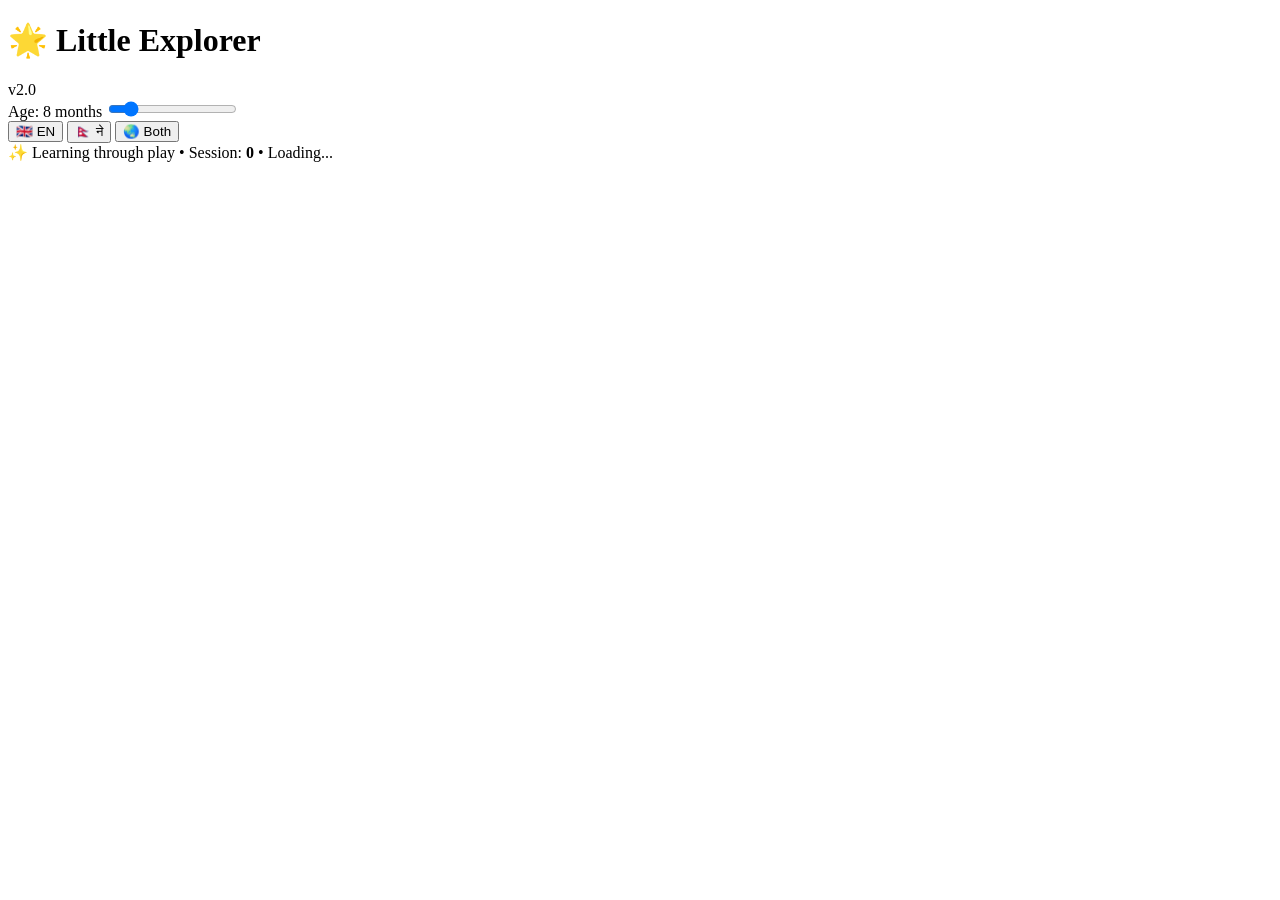
==== commit d269406c: "Fix: Update paths to /little-explorer/" ====
--- a/index.html
+++ b/index.html
@@ -9,13 +9,13 @@
     />
 
     <!-- PWA Meta Tags -->
-    <link rel="manifest" href="/little-explorers/manifest.json" />
+    <link rel="manifest" href="/little-explorer/manifest.json" />
     <meta name="theme-color" content="#4A90D9" />
     <meta name="apple-mobile-web-app-capable" content="yes" />
     <meta name="apple-mobile-web-app-status-bar-style" content="default" />
     <link
       rel="apple-touch-icon"
-      href="/little-explorers/icons/icon-192x192.png"
+      href="/little-explorer/icons/icon-192x192.png"
     />
 
     <!-- Service Worker Registration -->
@@ -23,7 +23,7 @@
       if ("serviceWorker" in navigator) {
         window.addEventListener("load", function () {
           navigator.serviceWorker
-            .register("/little-explorers/sw.js")
+            .register("/little-explorer/sw.js")
             .then(function (registration) {
               console.log("Service Worker registered successfully");
             })
@@ -103,6 +103,6 @@
     </div>
 
     <!-- All JavaScript - Only ONE module script -->
-    <script type="module" src="js/app.js"></script>
+    <script type="module" src="little-explorer/js/app.js"></script>
   </body>
 </html>
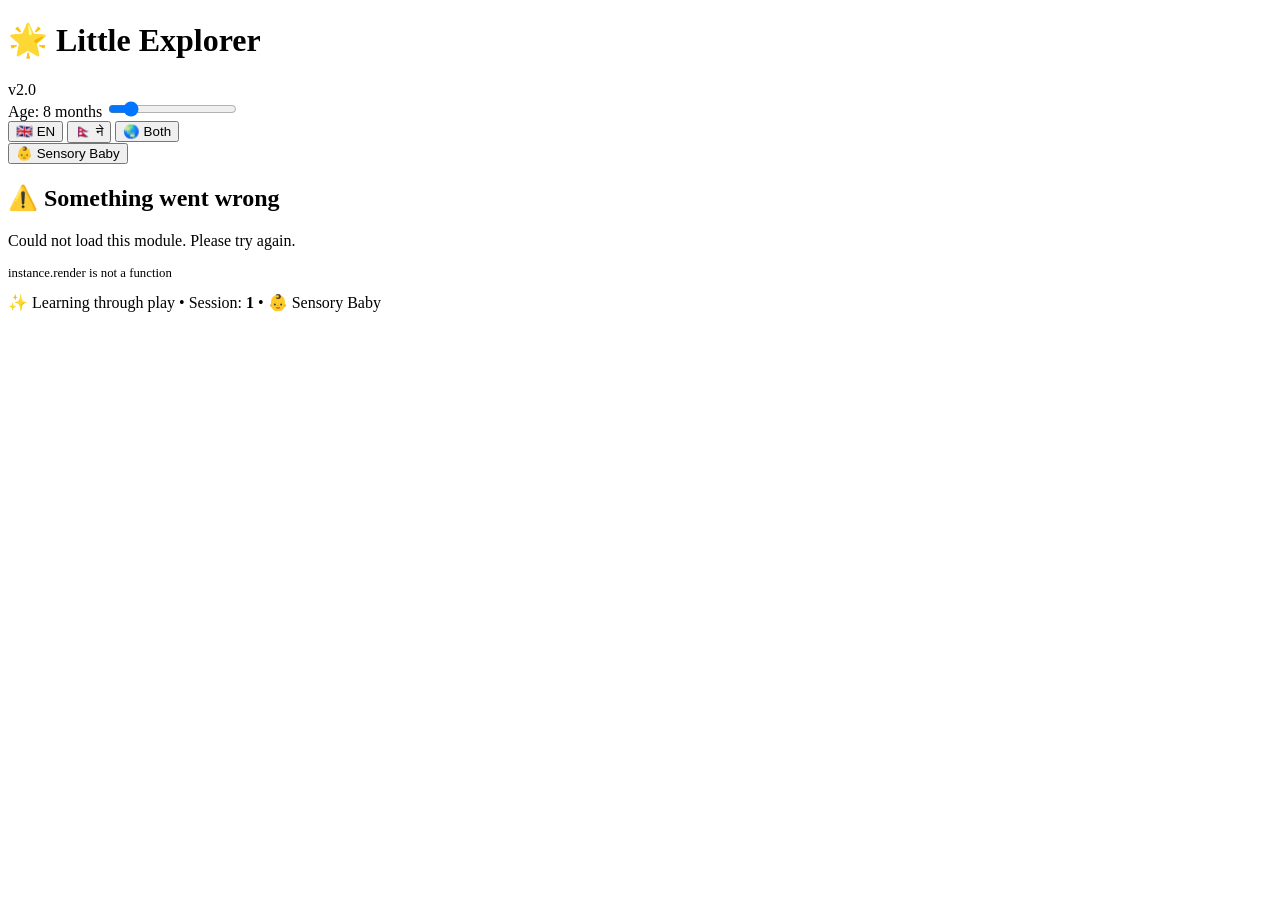
==== commit ae1f733e: "Fix: Correct app.js path" ====
--- a/index.html
+++ b/index.html
@@ -103,6 +103,6 @@
     </div>
 
     <!-- All JavaScript - Only ONE module script -->
-    <script type="module" src="little-explorer/js/app.js"></script>
+    <script type="module" src="js/app.js"></script>
   </body>
 </html>
